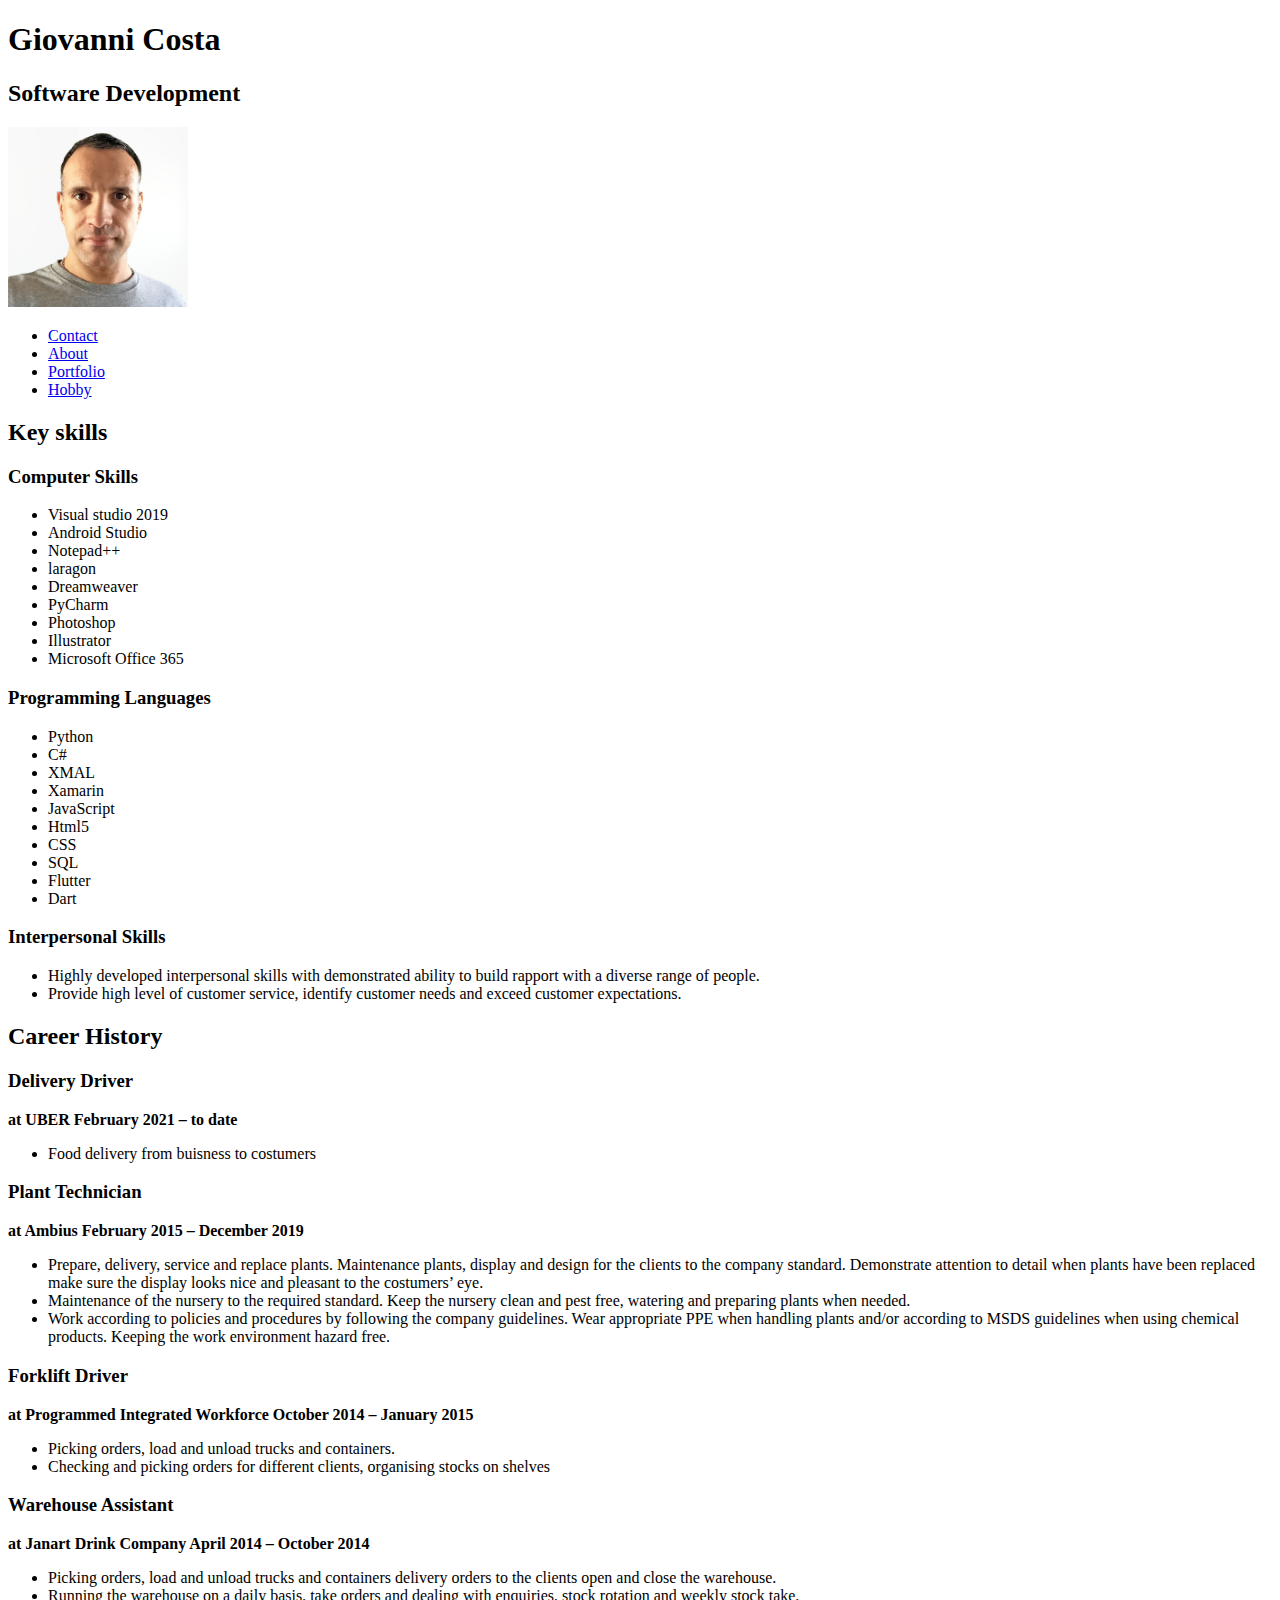
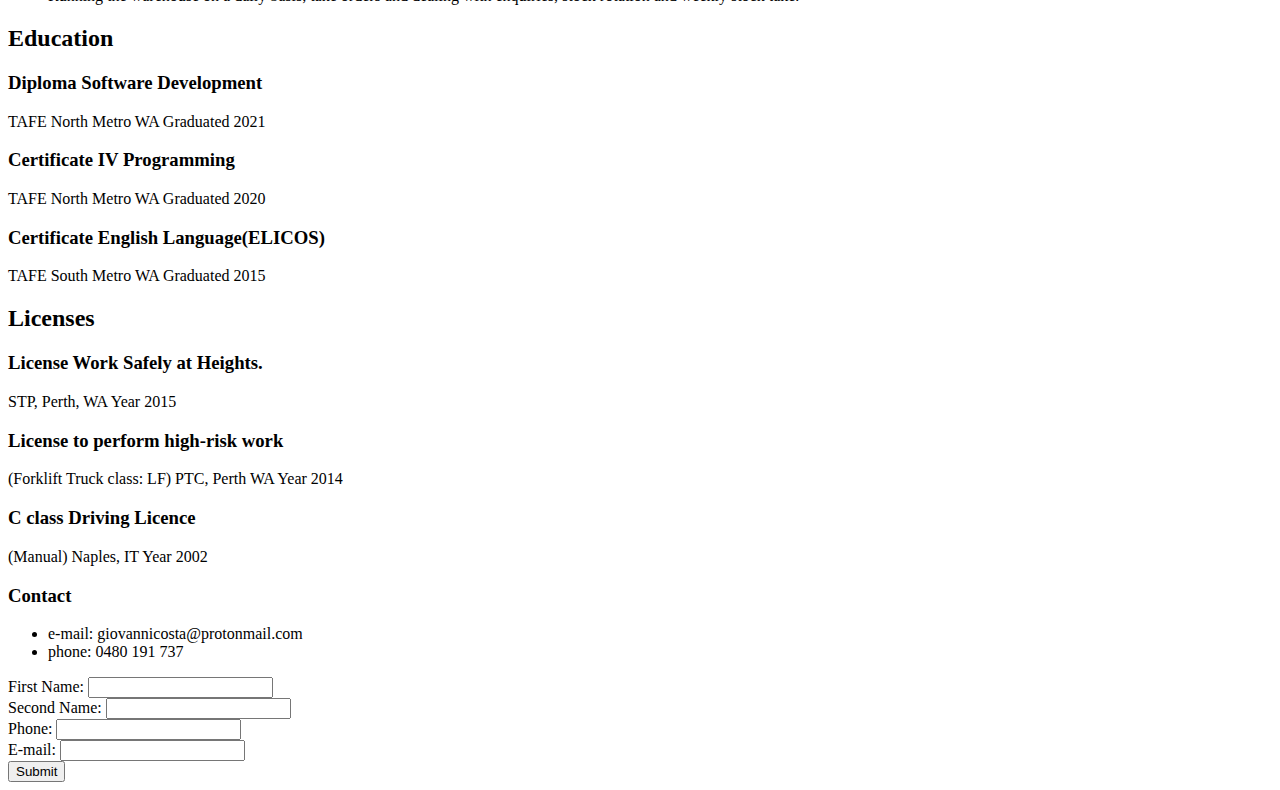
==== index.html @ 11099046 "first commit to github" ====
<!doctype html>
<html lang="en">
<head>
<title>Pet Project Website</title>
<link rel=" stylesheet" href="css/style.css " />
</head>
<body>
	<div id="outer" class="clearfloat" >
		
		<header >
		    
			<h1>Giovanni Costa </h1>
			
			<h2>Software Development</h2>
			
			<div  class="clearfloat divCenter" >
				<img id="imgPg1" width="180" src="images/linkedin-photo.jfif" alt="me" />
			</div>
		</header>
		
		<nav class="clearfloat" >
			<div>
			  
			  <ul id="ulWidth"class="clearfloat">
				<li>
					<a href="#contact">Contact</a>
				</li>
				<li>
					<a href="about.html">About</a>
				</li>
				<li>
					<a href="Portfolio.html">Portfolio</a>
				</li>
				<li>
					<a href="photography.html">Hobby</a></li>
				</li>
			  </ul>
			  
			</div>
		
			
		</nav>
		
		<main  class="clearfloat" >
			
			
			<aside id="aside1" class="clearfloat" >
					
					<div class="clearfloat"> 
						<h2> Key skills </h2>
						<h3>Computer Skills</h3>
						<ul>
							<li>Visual studio 2019 </li>
							<li>Android Studio </li>
							<li>Notepad++</li>
							<li>laragon</li>
							<li>Dreamweaver</li>
							<li>PyCharm</li>
							<li>Photoshop</li>
							<li>Illustrator</li>
							<li>Microsoft Office 365</li>
						</ul>	 
						
						<h3>Programming Languages</h3> 
                        <ul>
							<li>Python </li>
							<li>C#</li>
							<li>XMAL</li>
							<li>Xamarin</li>
							<li>JavaScript</li>
							<li>Html5</li>
							<li>CSS</li>	
							<li>SQL</li>
							<li>Flutter</li>
							<li>Dart</li>
						</ul>
					</div>
					<div>
						<h3>Interpersonal Skills</h3>
						<ul>
							<li>Highly developed interpersonal skills with demonstrated ability to build rapport with a diverse range of people.  </li>
							<li>Provide high level of customer service, identify customer needs and exceed customer expectations.   </li>				
									
						</ul>
					</div>
				    
			</aside >
			
			<section class="clearfloat" > 
				
				
				
				<article id="articleB" > 
					
					<h2> Career History </h2>
					<div>
						<h3>Delivery Driver</h3>
						<p><b>at UBER February 2021 – to date</b></p>
						
						<ul>
						    <li> Food delivery from buisness to costumers</li>
						</ul>
						
						<h3>Plant Technician</h3>
						<p><b>at Ambius February 2015 – December 2019</b></p>
						
						<ul>
						    
							<li>Prepare, delivery, service and replace plants.
							Maintenance plants, display and design for the clients to the company standard. Demonstrate attention to detail when plants have been replaced make sure the display looks nice and pleasant to the costumers’ eye.</li>
							 
							<li>Maintenance of the nursery to the required standard.
							Keep the nursery clean and pest free, watering and preparing plants when needed. </li>
							
							<li>Work according to policies and procedures by following the company guidelines.
							Wear appropriate PPE when handling plants and/or according to MSDS guidelines when using chemical products. Keeping the work environment hazard free.</li>
						</ul>
                        
						<h3>Forklift Driver </h3>
						<p><b>at Programmed Integrated Workforce
							October 2014 – January 2015</b></p>
						<ul>
							<li>Picking orders, load and unload trucks and containers.</li> 
							<li>Checking and picking orders for different clients, organising stocks on shelves</li>
						</ul>
						
						<h3>Warehouse Assistant</h3> 
							<p><b>at Janart Drink Company
							April 2014 – October 2014</b></p>
						<ul>
							<li>Picking orders, load and unload trucks and containers delivery orders to the clients open and close the warehouse.</li> 
							<li>Running the warehouse on a daily basis, take orders and dealing with enquiries, stock rotation and weekly stock take.</li>
						</ul>
					</div>
					
				</article>
				<article id="article2" > 
					<h2> Education 
					</h2>
					
						<h3>Diploma Software Development</h3> <p>TAFE North Metro WA
						Graduated 2021
						</p>
						
						<h3>Certificate IV Programming </h3> <p>TAFE North Metro WA
						Graduated 2020
						</p>
						
						<h3>Certificate English Language(ELICOS) </h3>
						<p>TAFE South Metro WA
                         Graduated 2015
                         </p>
						
					<aside id="aside2" >
						<h2> Licenses 
						</h2>
						
						<h3>License Work Safely at Heights.   </h3>
							<p>STP, Perth, WA
							Year 2015</p>
						
						<h3>License to perform high-risk work   
						</h3>
							<p>(Forklift Truck class: LF) 
                            PTC, Perth WA    
                            Year 2014</p>
							
						<h3>C class Driving Licence   
						</h3>
							<p>(Manual)
							Naples, IT Year 2002</p>
						 
					
					</aside>
				</article>
				
				
			
	
		</main>
		
		<footer  > 
		    
			<h3>Contact
			</h3>
			
			<ul id="contact" class="clearfloat">
				
				<li> e-mail: giovannicosta@protonmail.com </li>
				<li> phone: 0480 191 737 </li>
				
				
			</ul>
			<form id="form" class="clearfloat">
				<label for="firstName">First Name:</label>
				<input type="text" id="firstName"><br>
				
				<label for="secondName">Second Name:</label>
				<input type="text" id="secondName"><br>
				
				<label for="phone">Phone:</label>
				<input type="number" id="phone"><br>
				
				<label for="email">E-mail:</label>
				<input type="text" id="email"><br>
				
				<input id="center"  type="submit" value="Submit">
				
			</form>
			
			
		</footer>
		
	</div>
</body>
</html>
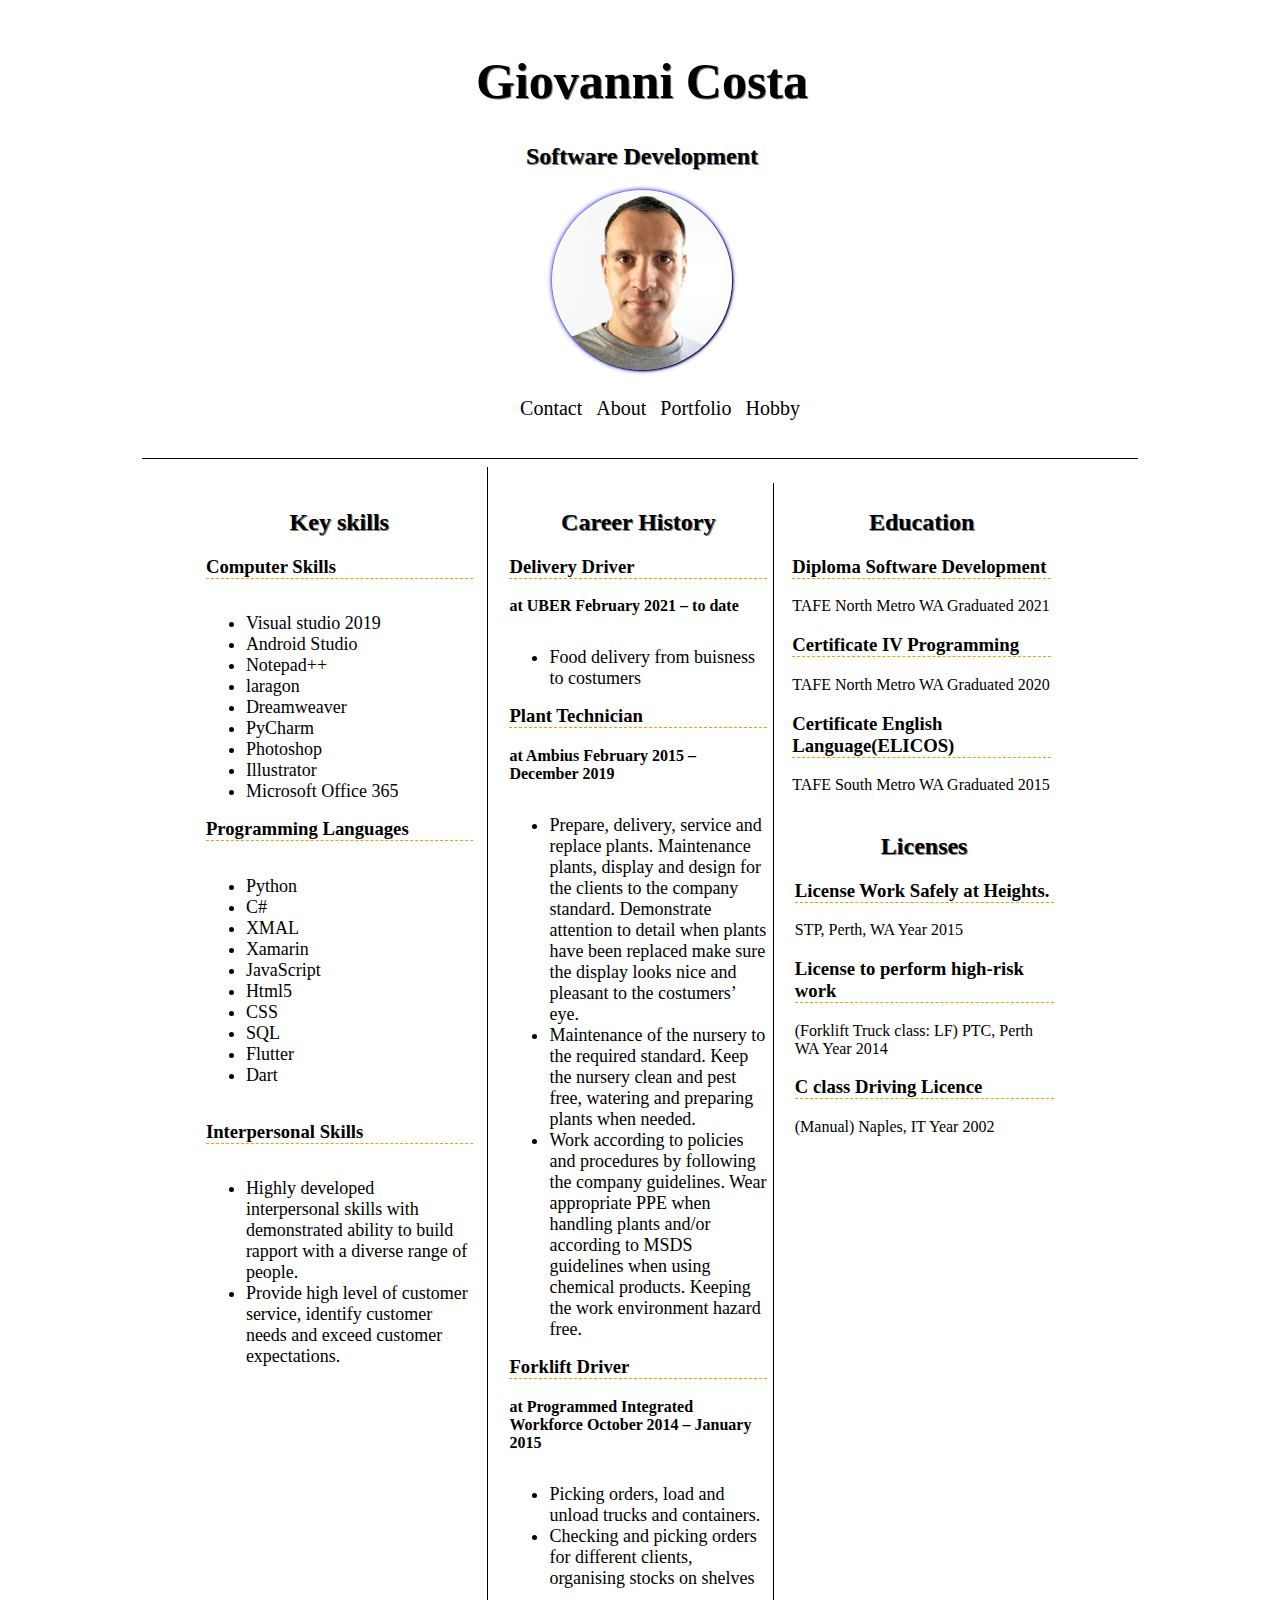
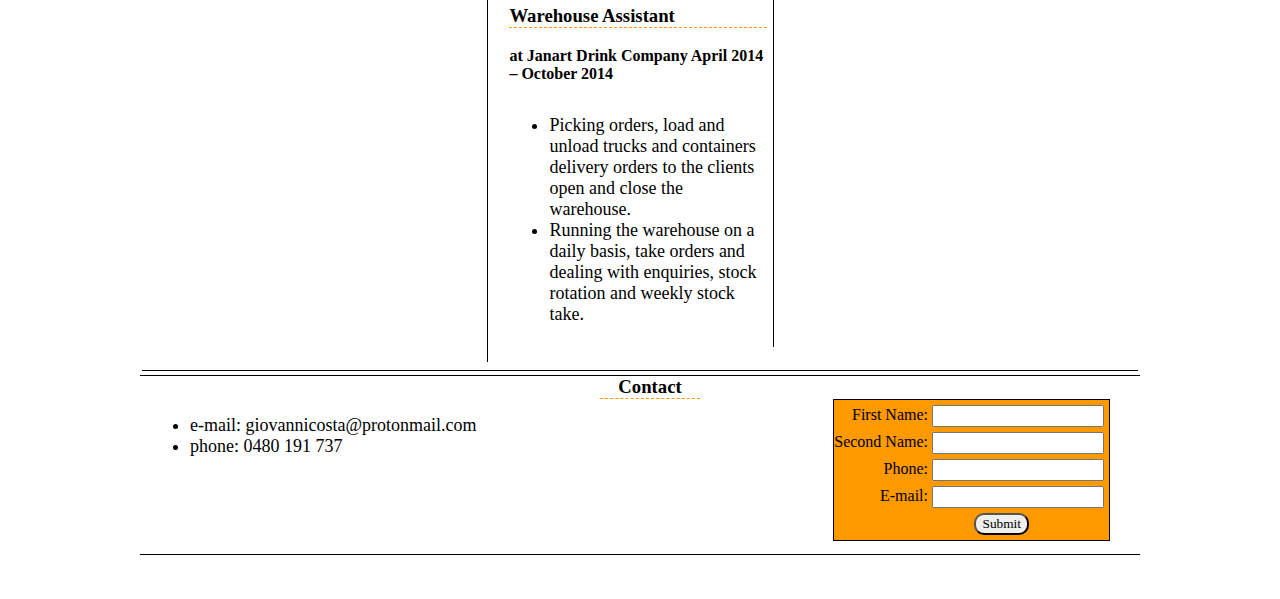
==== commit a35ca2e6: "Update index.html" ====
--- a/index.html
+++ b/index.html
@@ -2,7 +2,7 @@
 <html lang="en">
 <head>
 <title>Pet Project Website</title>
-<link rel=" stylesheet" href="css/style.css " />
+<link rel=" stylesheet" href=" CSS/style.css " />
 </head>
 <body>
 	<div id="outer" class="clearfloat" >
@@ -213,4 +213,4 @@
 		
 	</div>
 </body>
-</html>+</html>
--- a/CSS/style.css
+++ b/CSS/style.css
@@ -0,0 +1,372 @@
+/* CSS Document */
+
+*{
+	font-family: "Times New Roman", Times, serif;
+	
+}
+
+
+
+
+body{
+	min-width: 800px;
+}
+
+
+
+
+footer{
+	min-width: 400px;
+}
+
+/* nav style */
+
+
+nav > div a {
+  text-decoration: none;
+  text-align: center;
+  color: black;
+  font-size: 20px;
+  padding: 5px;
+  display:inline-block;
+ 
+  border-radius: 15px;
+  margin-top:2px;
+}
+
+nav > div ul {
+  display: inline;
+  text-align: center;
+  
+ 
+}
+
+nav > div ul li {
+	display: inline-block;
+
+	border-radius: 15px;
+	position: center;
+}
+
+nav >div  ul li:hover {
+	text-shadow: 1px 1px 1px black, 0 0 5px blue, 0 0 1px darkblue;
+}
+
+nav > div ul li:hover ul {
+	display: inline-block;
+}
+
+/* end of nav style */
+
+.marginAbout{
+	margin:6px;
+}
+
+#marRight{
+	margin-right: 50px;
+}
+
+#ulWidth{
+	width: 100%;
+    text-align: center;
+	
+}
+
+#center{ 
+	margin-right: 80px;
+	margin-bottom: 5px;
+	border-radius: 10px;
+}
+
+#imgPg1{
+	vertical-align: middle;
+	border-radius: 50%;
+	box-shadow: 1px 1px 2px black, 0 0 5px blue, 0 0 1px darkblue;
+}
+
+#form{
+	float: right;
+	border: 1px solid black;
+	margin-right: 30px;
+	margin-bottom:40px;
+	text-align: right;
+	background-color: #ff9900;
+}
+
+
+
+#div2{
+	background-color: #f2f2f2;
+}
+ 
+#float{
+	text-align: justify;
+	padding-right: 10px;
+}
+
+#image2{
+	float: left;
+	margin-right: 10px;
+}
+
+#image{
+	width: 10px;
+	
+}
+
+#outer{ /*id*/
+   
+   /* center Website*/
+   min-width:400px; 
+	max-width: 1020px; 
+	margin: auto;
+	padding: 10px;
+}
+
+
+#article2{ 
+	
+	
+	min-height:400px;
+	margin: 1% 1% 1% 1%;
+	width: 45%;
+	float: left;
+}
+
+#aside1{
+	
+	margin: 16px 2px;
+	padding: 1%;
+    width: 29%;
+	margin-left: 50px;
+	float: left;
+	overflow: visible;
+	
+	
+}
+
+#aside2{ 
+	
+	min-height:400px;
+	margin: 1% 1% 1% 1%;
+	width: 100%;
+	float: left;
+
+	
+}
+
+#h3{
+	text-align:right;
+	margin-right: 2px;
+}
+
+
+#articleB{
+	border-right: 1px solid black;
+	
+
+}
+/*classes---------------------------------------------------------------------------*/
+.divCenter{
+	text-align: center;
+	
+}
+
+.clearfloat::after {
+  content: "";
+  clear: both;
+  display: table;
+}
+
+.imgPortfolio {
+	margin-left: 50px;
+	margin-top: 5px;
+}
+/*end classess------------------------------------------------------------------------*/
+footer, main{
+	border-top: 1px solid black;
+	border-bottom: 1px solid black;
+	
+}
+
+footer > h3{
+	text-align: center;
+}
+
+
+a{
+	text-align: center;
+	
+}
+
+h1{
+	font-size: 50px;
+	text-shadow: 1px 1px gray;
+	text-align: center;
+	
+}
+
+h2{
+	text-align: center;
+	text-shadow: 1px 1px gray;
+	
+}
+h3{
+	border-bottom: 1px dashed #ff9900;
+}
+
+ul{
+    
+    
+    float: left;  
+
+}
+
+li{
+    
+	font-size: 18px;
+	
+	
+}
+
+header {
+	
+	min-height: auto;
+	padding-left: 4px;
+	margin: 4px ;
+	overflow: visible;
+	
+}
+
+nav{
+	
+	margin: 4px 2px;
+	min-height: 80px;
+	
+}
+
+main{
+	
+	margin: 4px 2px;
+	min-height: 750px;
+	padding: 4px;
+	
+}
+
+
+
+section{
+	
+	margin: 4px 2px;
+	padding: 1%;
+    width: 63%;
+	min-height: 700px;
+	float: left;
+	border-left:1px solid black;
+}
+
+article{
+	
+	
+	padding: 1%;
+	margin: 1% 1% 1% 1%;
+	width: 45%;
+	min-height: 500px;
+	float: left;
+}
+
+footer{
+	
+	height: 180px;
+	padding-left: 1%;
+	
+	
+}
+
+footer > h3{
+	
+	margin: 0;
+    margin-left: 450px;
+	width: 100px;
+}	
+
+form > input{
+
+	margin-top: 5px;
+	margin-right: 5px;
+}
+
+/* style for photography page*/
+
+
+* {
+  box-sizing: border-box;
+}
+
+
+
+/* The grid: Four equal columns that floats next to each other */
+.column {
+  float: left;
+  width: 15%;
+  padding: 5px;
+}
+
+/* Style the images inside the grid */
+.column img {
+  opacity: 0.8; 
+  cursor: pointer; 
+}
+
+.column img:hover {
+  opacity: 1;
+}
+
+/* Clear floats after the columns */
+.row:after {
+  content: "";
+  display: table;
+  clear: both;
+}
+
+/* The expanding image container */
+.container {
+  position: relative;
+  display: none;
+}
+
+/* Expanding image text */
+#imgtext {
+  position: absolute;
+  bottom: 15px;
+  left: 15px;
+  color: white;
+  font-size: 20px;
+}
+
+/* Closable button inside the expanded image */
+.closebtn {
+  position: absolute;
+  top: 10px;
+  right: 15px;
+  color: white;
+  font-size: 35px;
+  cursor: pointer;
+}
+
+
+
+
+
+
+
+
+
+
+
+
+
+
+
+
+
